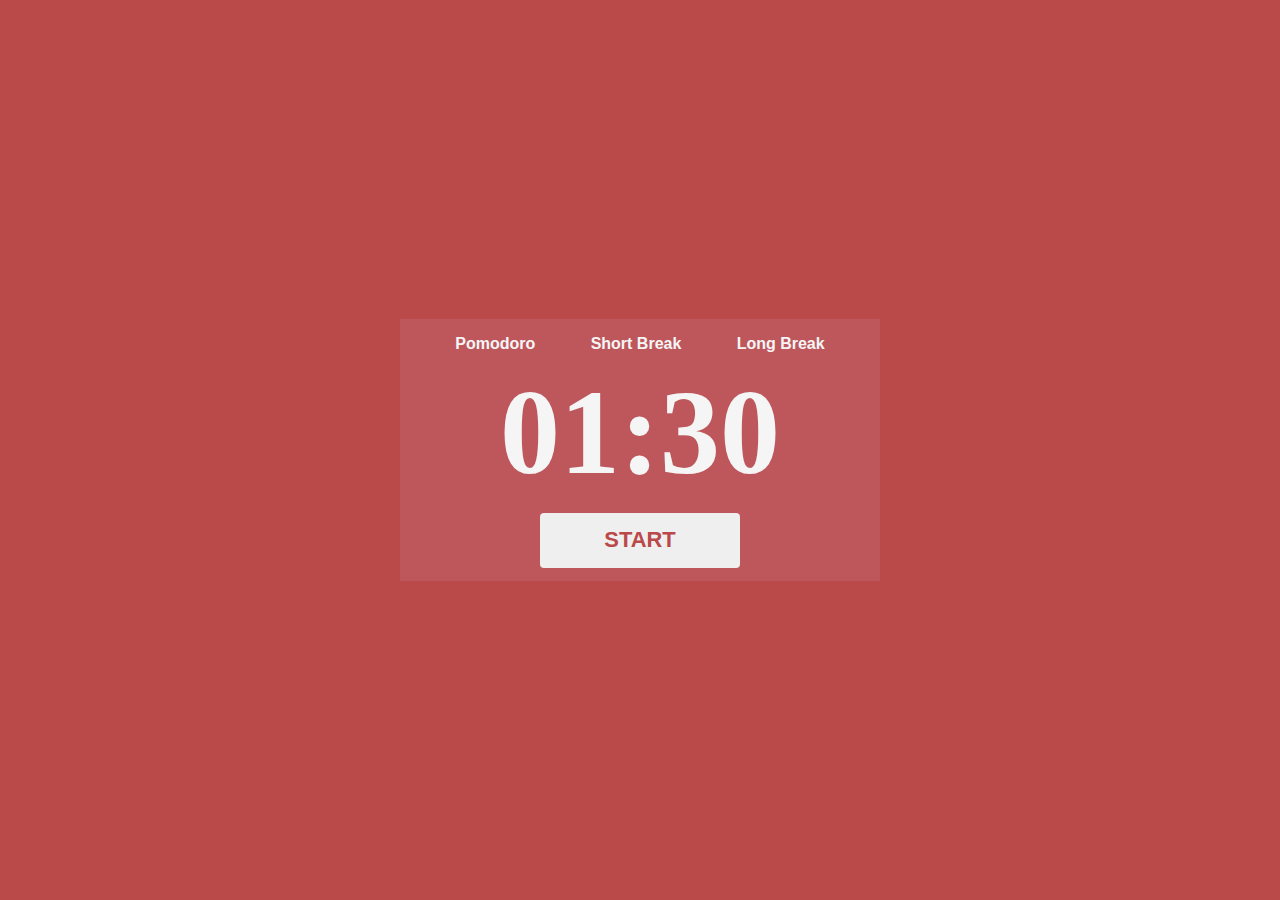
==== Pomodoro-Timer/index.html @ 150f1dd0 "Initial commit" ====
<!DOCTYPE html>
<html lang="en">
  <head>
    <meta charset="UTF-8" />
    <meta name="viewport" content="width=device-width, initial-scale=1.0" />
    <link rel="stylesheet" href="./styles/styles.css" />
    <title>Pomodoro Timer</title>
  </head>
  <body>
    <div class="container">
      <div class="counter-container">
        <div class="button-container">
          <button id="btn-pomodoro">Pomodoro</button>
          <button id="btn-short-break">Short Break</button>
          <button id="btn-long-break">Long Break</button>
        </div>
        <div class="timer-container">
          <h2 id="timer-text">02:00</h2>
        </div>
        <div class="start-pause-btn-container">
          <button id="btn-toggle">START</button>
        </div>
      </div>
    </div>

    <script src="./js/index.js"></script>
  </body>
</html>
---- Pomodoro-Timer/styles/styles.css ----
* {
  margin: 0;
  padding: 0;
  box-sizing: border-box;
}
body {
}

/* ===================== */

.container {
  height: 100vh;
  background-color: #ba4949;
  display: flex;
  flex-direction: row;
  justify-content: center;
  align-items: center;
}
.counter-container {
  background-color: #be575c;
  height: 262px;
  width: 480px;
}

.button-container {
  display: flex;
  flex-direction: row;
  justify-content: space-evenly;
  margin-top: 1rem;
}

.button-container > button {
  background-color: transparent;
  border: none;
  cursor: pointer;
  font-size: 1rem;
  font-weight: bold;
  color: whitesmoke;
}
/* ============================================== */
.timer-container {
  /* background-color: aqua; */
  height: 10rem;
  display: flex;
  flex-direction: row;
  justify-content: center;
  align-items: center;
}
#timer-text {
  font-size: 7.5rem;
  /* font-size: 120px; */
  color: whitesmoke;
}
/* ================================= */
.start-pause-btn-container {
  display: flex;
  flex-direction: row;
  justify-content: center;
  align-items: center;
}
.start-pause-btn-container > button {
  height: 3.43rem;
  width: 12.5rem;
  font-size: 1.37rem;
  color: rgb(186, 73, 73);
  font-weight: bold;
  cursor: pointer;
  border-radius: 4px;
  border: none;
  /* box-shadow: rgb(235, 235, 235) 0px 6px 0px; */
  transition: color 0.5sease-in-out;
  padding: 0px 12px;
  font-family: "Franklin Gothic Medium", "Arial Narrow", Arial, sans-serif;
}
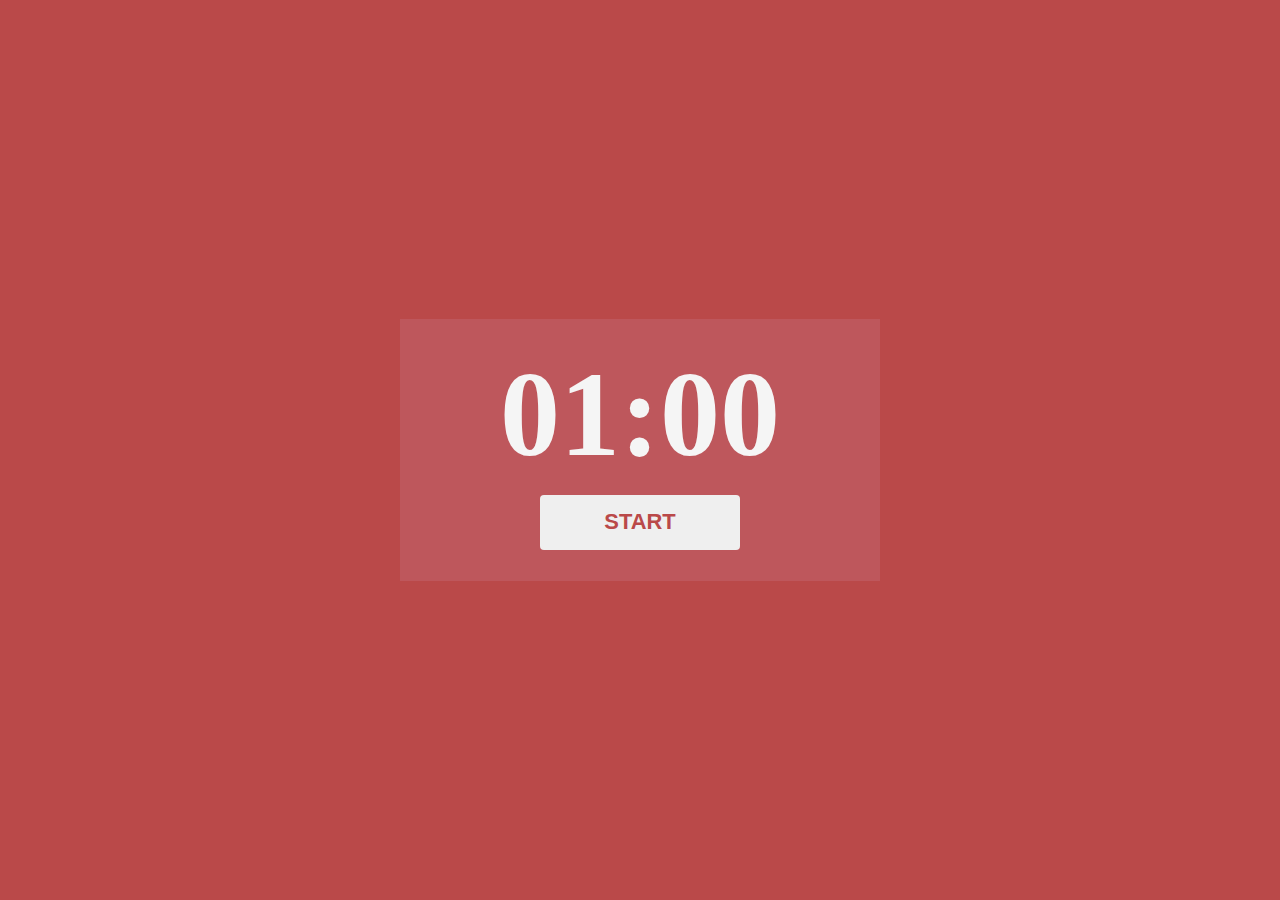
==== commit 96a4e996: "removed the up buttons" ====
--- a/Pomodoro-Timer/index.html
+++ b/Pomodoro-Timer/index.html
@@ -10,9 +10,9 @@
     <div class="container">
       <div class="counter-container">
         <div class="button-container">
-          <button id="btn-pomodoro">Pomodoro</button>
+          <!-- <button id="btn-pomodoro">Pomodoro</button>
           <button id="btn-short-break">Short Break</button>
-          <button id="btn-long-break">Long Break</button>
+          <button id="btn-long-break">Long Break</button> -->
         </div>
         <div class="timer-container">
           <h2 id="timer-text">02:00</h2>
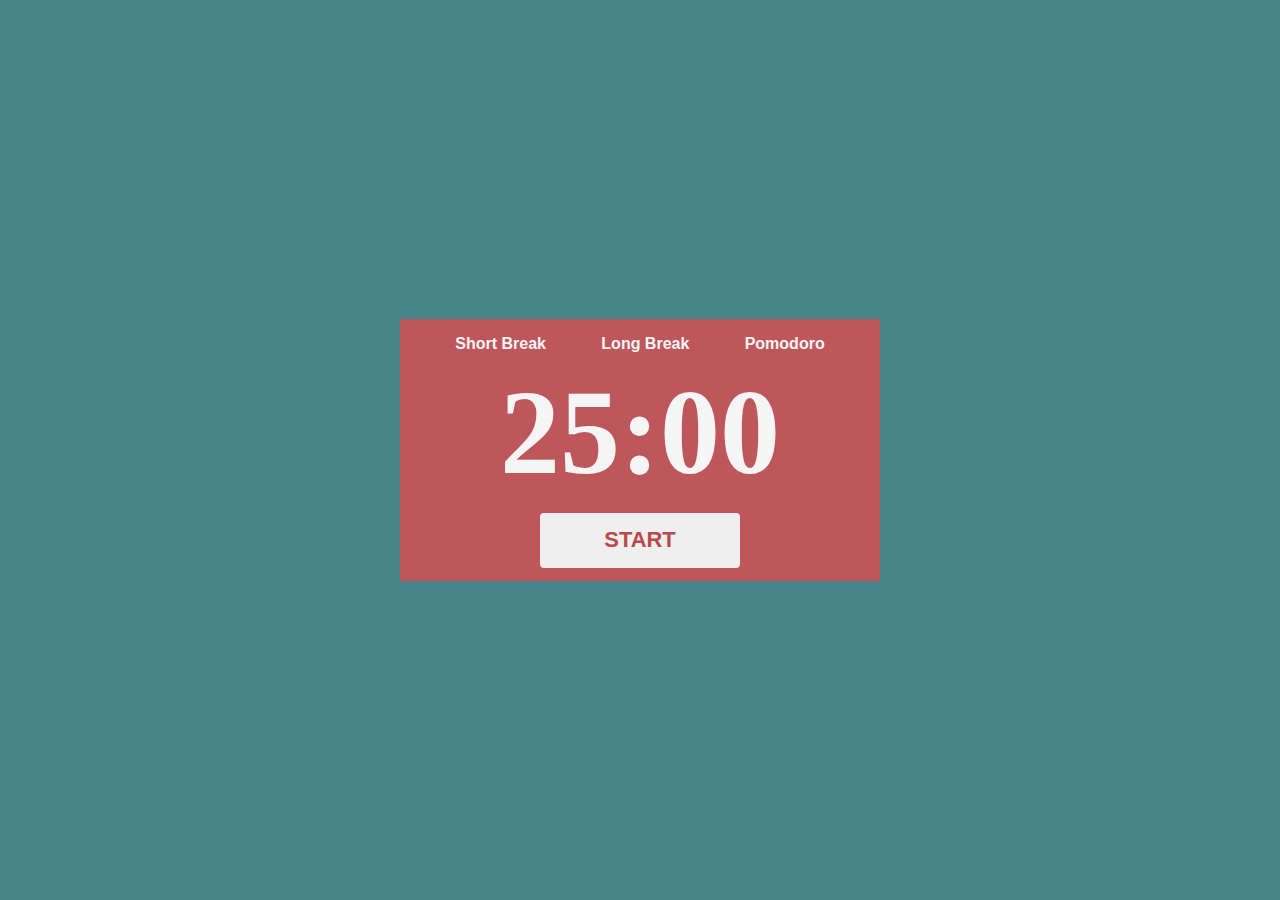
==== commit f594394b: "made major change, used ES Module system" ====
--- a/Pomodoro-Timer/index.html
+++ b/Pomodoro-Timer/index.html
@@ -10,9 +10,9 @@
     <div class="container">
       <div class="counter-container">
         <div class="button-container">
-          <!-- <button id="btn-pomodoro">Pomodoro</button>
-          <button id="btn-short-break">Short Break</button>
-          <button id="btn-long-break">Long Break</button> -->
+            <button id="btn-short-break">Short Break</button>
+            <button id="btn-long-break">Long Break</button>
+          <button id="btn-pomodoro">Pomodoro</button>
         </div>
         <div class="timer-container">
           <h2 id="timer-text">02:00</h2>
@@ -23,6 +23,18 @@
       </div>
     </div>
 
-    <script src="./js/index.js"></script>
+    <script type="module" src="./js/index.js"></script>
   </body>
 </html>
+<!--
+/my-timer-project
+  ├── /js
+  │    ├── /modules
+  │    │    ├── timer.js            // Timer logic
+  │    │    ├── ui.js               // UI-related functionality (timer buttons, display)
+  │    │    └── styles.js           // Timer style management (background colors, etc.)
+  │    ├── index.js                 // Main entry point to link everything together
+  ├── /styles
+  │    └── styles.css               // Global styles
+  ├── index.html                    // HTML structure (timer buttons, display, etc.)
+-->
--- a/Pomodoro-Timer/styles/styles.css
+++ b/Pomodoro-Timer/styles/styles.css
@@ -15,6 +15,7 @@
   flex-direction: row;
   justify-content: center;
   align-items: center;
+  transition: background-color 1s ease; /* Add this line for smooth transition */
 }
 .counter-container {
   background-color: #be575c;
